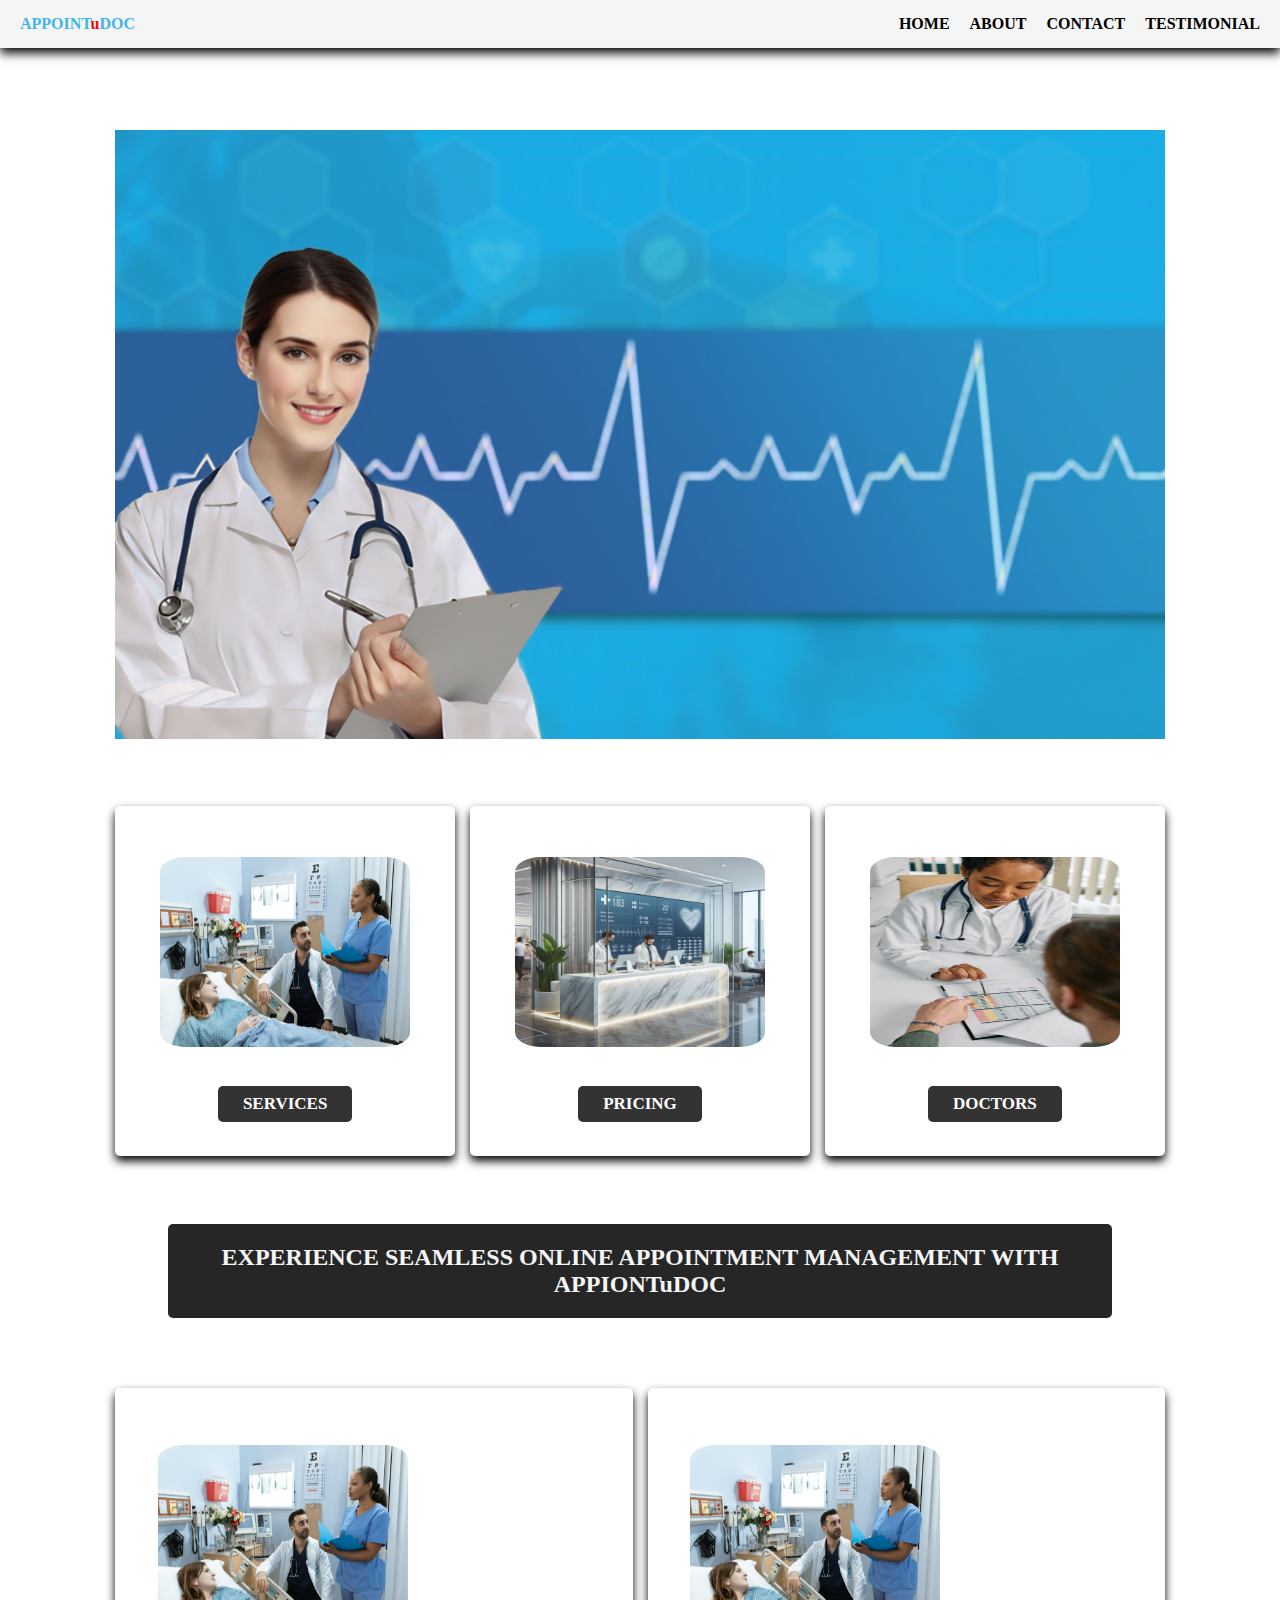
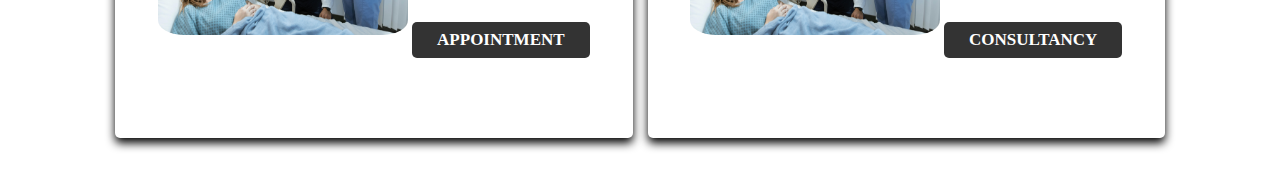
==== index.html @ 53ec286b "Add files via upload" ====
<!DOCTYPE html>
<html lang="en">
<head>
    <meta charset="UTF-8">
    <meta name="viewport" content="width=device-width, initial-scale=1.0">
    <title>Document</title>
    <link rel="stylesheet" href="sytleNAV.css">
    <link rel="stylesheet" href="https://cdnjs.cloudflare.com/ajax/libs/font-awesome/6.5.2/css/all.min.css" integrity="sha512-SnH5WK+bZxgPHs44uWIX+LLJAJ9/2PkPKZ5QiAj6Ta86w+fsb2TkcmfRyVX3pBnMFcV7oQPJkl9QevSCWr3W6A==" crossorigin="anonymous" referrerpolicy="no-referrer" />
    </head>
<body>
    <header>
        <div class="nav">
            <h4><span style="color:rgb(66, 182, 236);">APPOINT</span><span style="color:rgb(241, 8, 8);">u</span><span style="color:rgb(66, 182, 236);">DOC</span></h4>
            <input type="checkbox" id="toggle">
            <label for="toggle"><i class="fa-solid fa-bars"></i></label>
            <ul class="list">
                <li><a href="index.html">HOME</a></li>
                <li><a href="indexab.html">ABOUT</a></li>
                <li><a href="indexCON.HTML">CONTACT</a></li>
                <li><a href="indexte.html">TESTIMONIAL</a></li>
            </ul>
         </div> 
    </header>
  <div class="container">

    <section>
      <div class="banner-1">
        <img src="des.jpg" alt="">
      </div>
   </section>

    <div class="box-container">

        <div class="box ">
            <img src="service.jpg" alt="">
              <a href="indexser.html" class="btn">SERVICES</a>  
        </div>

        <div class="box">
          <img src="Designer (10).png" alt="">
          <a href="indexpr.html" class="btn">PRICING</a>
        </div>

        <div class="box">
          <img src="doctor.jpg" alt="">
          <a href="indexdoc.html" class="btn">DOCTORS</a>
        </div>
    </div><!-- ---------------one------------------------ -->
<section>
     <div class="banner">
        <h2 style="align-items: center;">EXPERIENCE SEAMLESS ONLINE APPOINTMENT MANAGEMENT WITH APPIONTuDOC</h2> 
     </div>
</section>
</div><!-- ---------------two------------------------ -->
<div class="container">
  <div class="box-container">

      <div class="box ">
          <img src="service.jpg" alt="">
            <a href="indexapp.html" class="btn">APPOINTMENT</a>  
      </div>

      <div class="box">
        <img src="service.jpg" alt="">
        <a href="indexcons.html" class="btn">CONSULTANCY</a>
      </div>
  </div>

</div><!-- ----------------------two------------------ -->
</body>
</html>
---- sytleNAV.css ----
*{
    margin: 0%;
    padding: 0%;
    box-sizing: border-box;
}
.nav{
    display: flex;
    justify-content: space-between;
    background-color: whitesmoke;
    box-shadow: 0 5px 10px black;
    padding:15px 20px;
    flex-wrap: wrap;
}
.list{
    display: flex;
    gap: 20px;
}
li{
    list-style: none;
}
a{
    text-decoration: none;
    font-size: medium;
    font-weight: bold;
    color: black;
}
#toggle,label{
    display: none;
}
@media(max-width:580px){
    .list{
        width: 100%;
        flex-direction: column;
        align-items: center;
        display: none;
        padding: 20px;
    }
    label{
        display: block;
    }
    #toggle:checked ~ .list{
        display: flex;
    }
}

/*-------------------- navbar end --------------------*/

.container{
    padding:35px 9%;
    padding-bottom: 40px;
}

.container .heading{
    padding-top:15px ; 
    padding-bottom: 15px;
    color:black;
    font-size: 35px;
}
.container .heading-2{
    padding-top:-10px ; 
    padding-bottom: 15px;
    color:black;
    font-size: 35px;
}

.container .box-container{
    display: grid;
    grid-template-columns: repeat(auto-fit, minmax(150px, 1fr));
    padding-top: 5%;
    gap:15px;
}

.container .box-container .box{
    box-shadow: 0 5px 10px rgba(0,0,0,.2);
    border-radius: 5px;
    /* background:linear-gradient(45deg,rgb(158, 99, 246), rgb(177, 235, 97)); */
    box-shadow: 0 5px 10px black;
    text-align: center;
    padding:30px 15px;
    height: 350px;
}

.container .box-container .box img{
    height: 210px;
    width: 250px;
    border-radius:25px ;
    justify-content: center;
    grid-template-columns: repeat(auto-fit, minmax(150px, 1fr));
    
}

.container .box-container .box h3{
    color:#444;
    font-size: 22px;
    padding:10px 0;
}

.container .box-container .box p{
    color:#777;
    font-size: 15px;
    line-height: 1.8;
}

.container .box-container .box .btn{
    margin-top: 25px;
    display: inline-block;
    background:#333;
    color:#fff;
    font-size: 17px;
    border-radius: 5px;
    padding: 8px 25px;
    text-decoration: none;
}

.container .box-container .box .btn:hover{
    letter-spacing: 1px;
}

.container .box-container .box:hover{
    box-shadow: 0 10px 15px rgba(0,0,0,.3);
    transform: scale(1.03);
}


@media (max-width:768px){
    .container{
        padding:20px;
    }
}
@media (max-width:900px){
    .container .box-container .box img{
        padding:80px;
        text-align: center;
    }
}

/* example----------------------------->*/

.banner {
    height: auto; 
    width: 90%; 
    border-radius: 5px;
    padding: 20px 10px; 
    background-color: rgba(0, 0, 0, 0.852);
    color: whitesmoke;
    text-align: center;
    margin:6.5% auto -5.5%; 
}


@media (max-width: 768px) {
    .banner {
        width: 80%; 
        padding: 15px 5px; 
    }
}


@media (max-width: 480px) {
    .banner {
        width: 90%;
        padding: 10px; 
    }
}

img{
    height:40%;
    width: 100%;
    border-radius:5px;
    padding: 10px 0;
    color: rgb(235, 137, 137);
    text-align: center;
    align-items: center;
    justify-content: center;
    margin-top:3.5%;
}
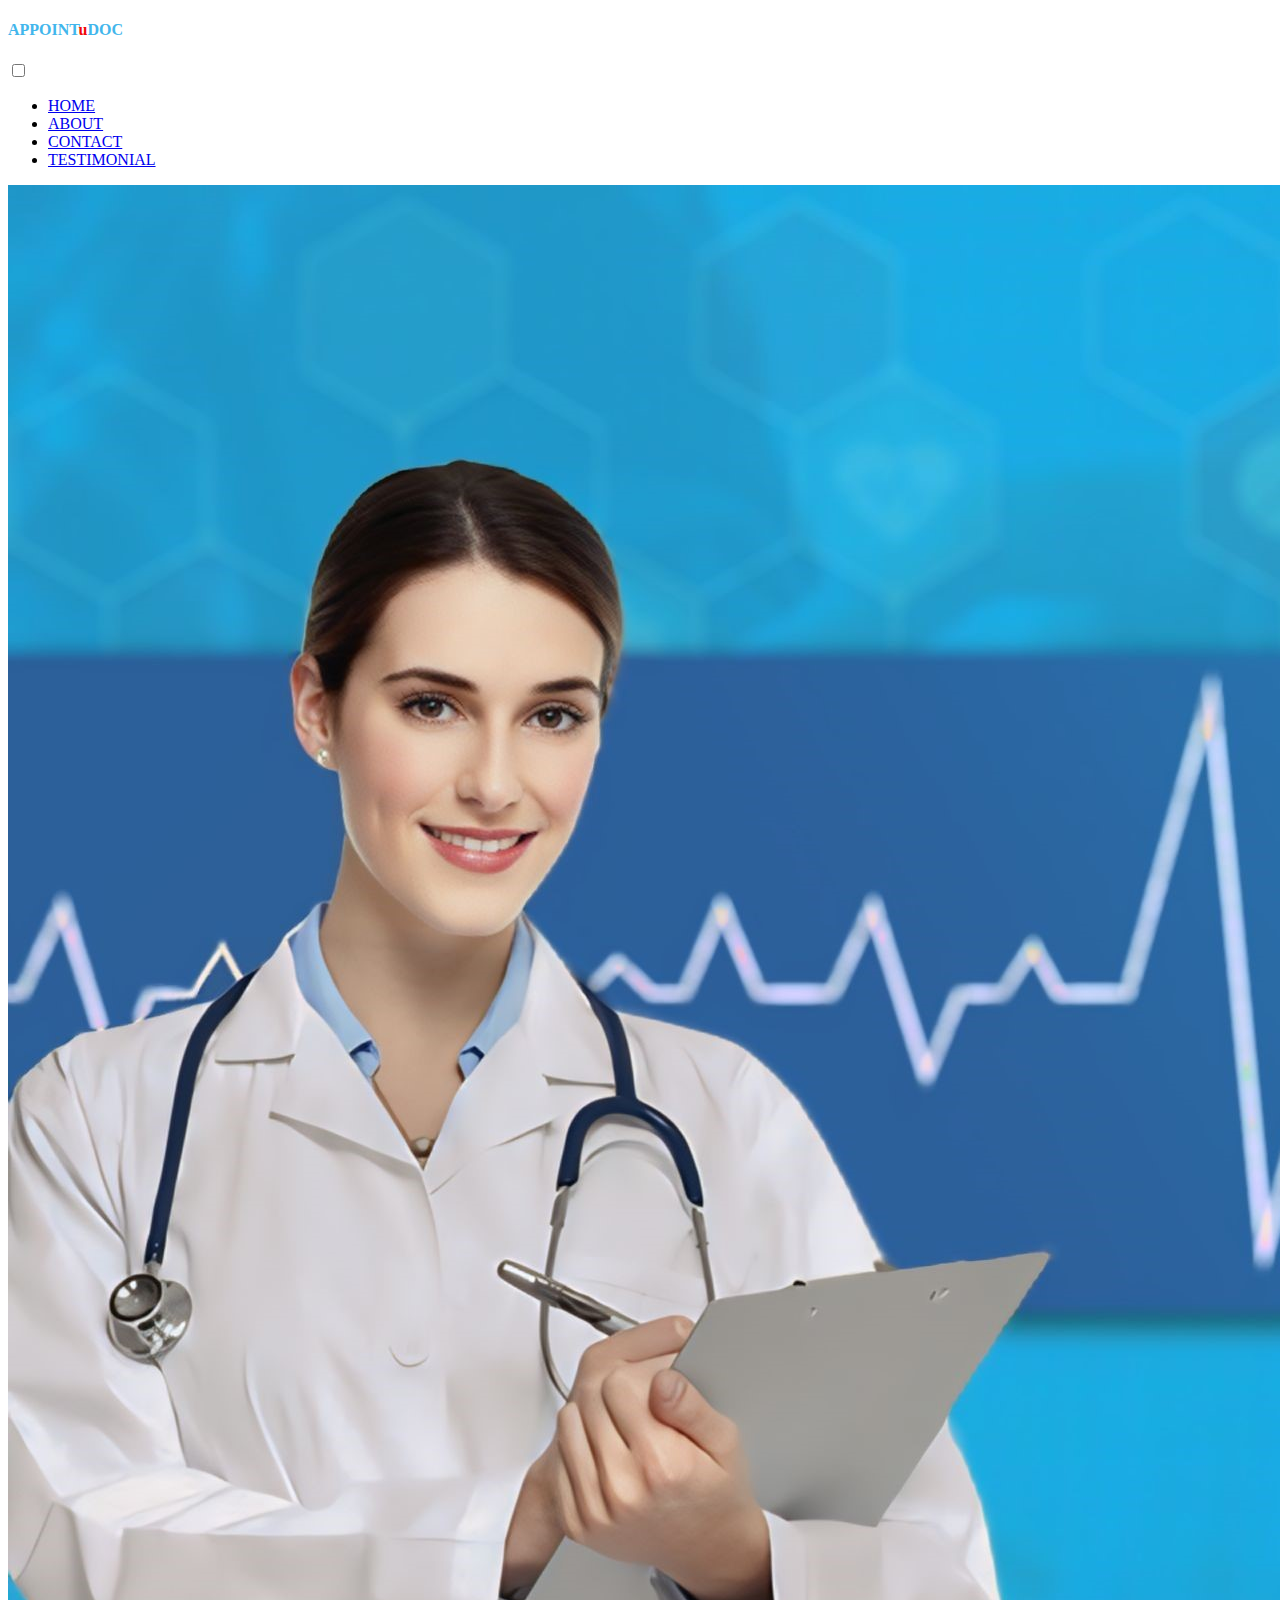
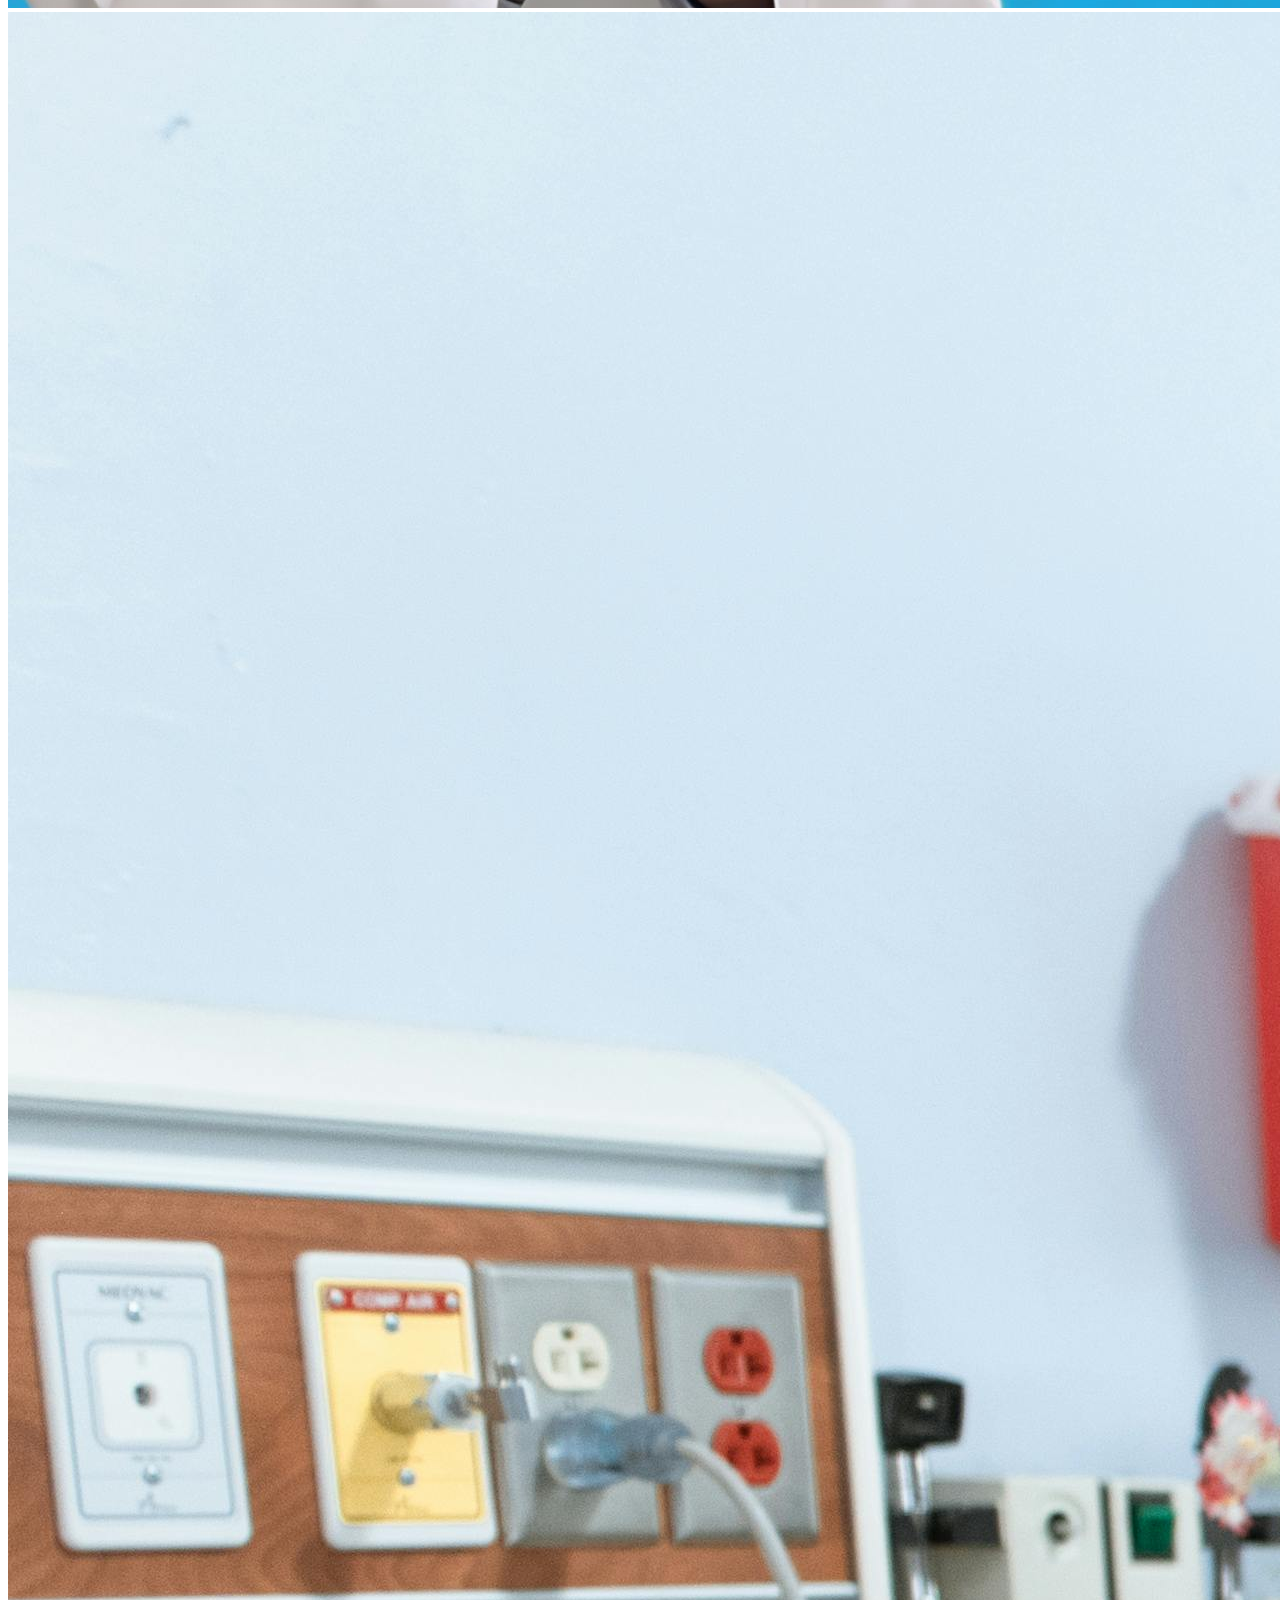
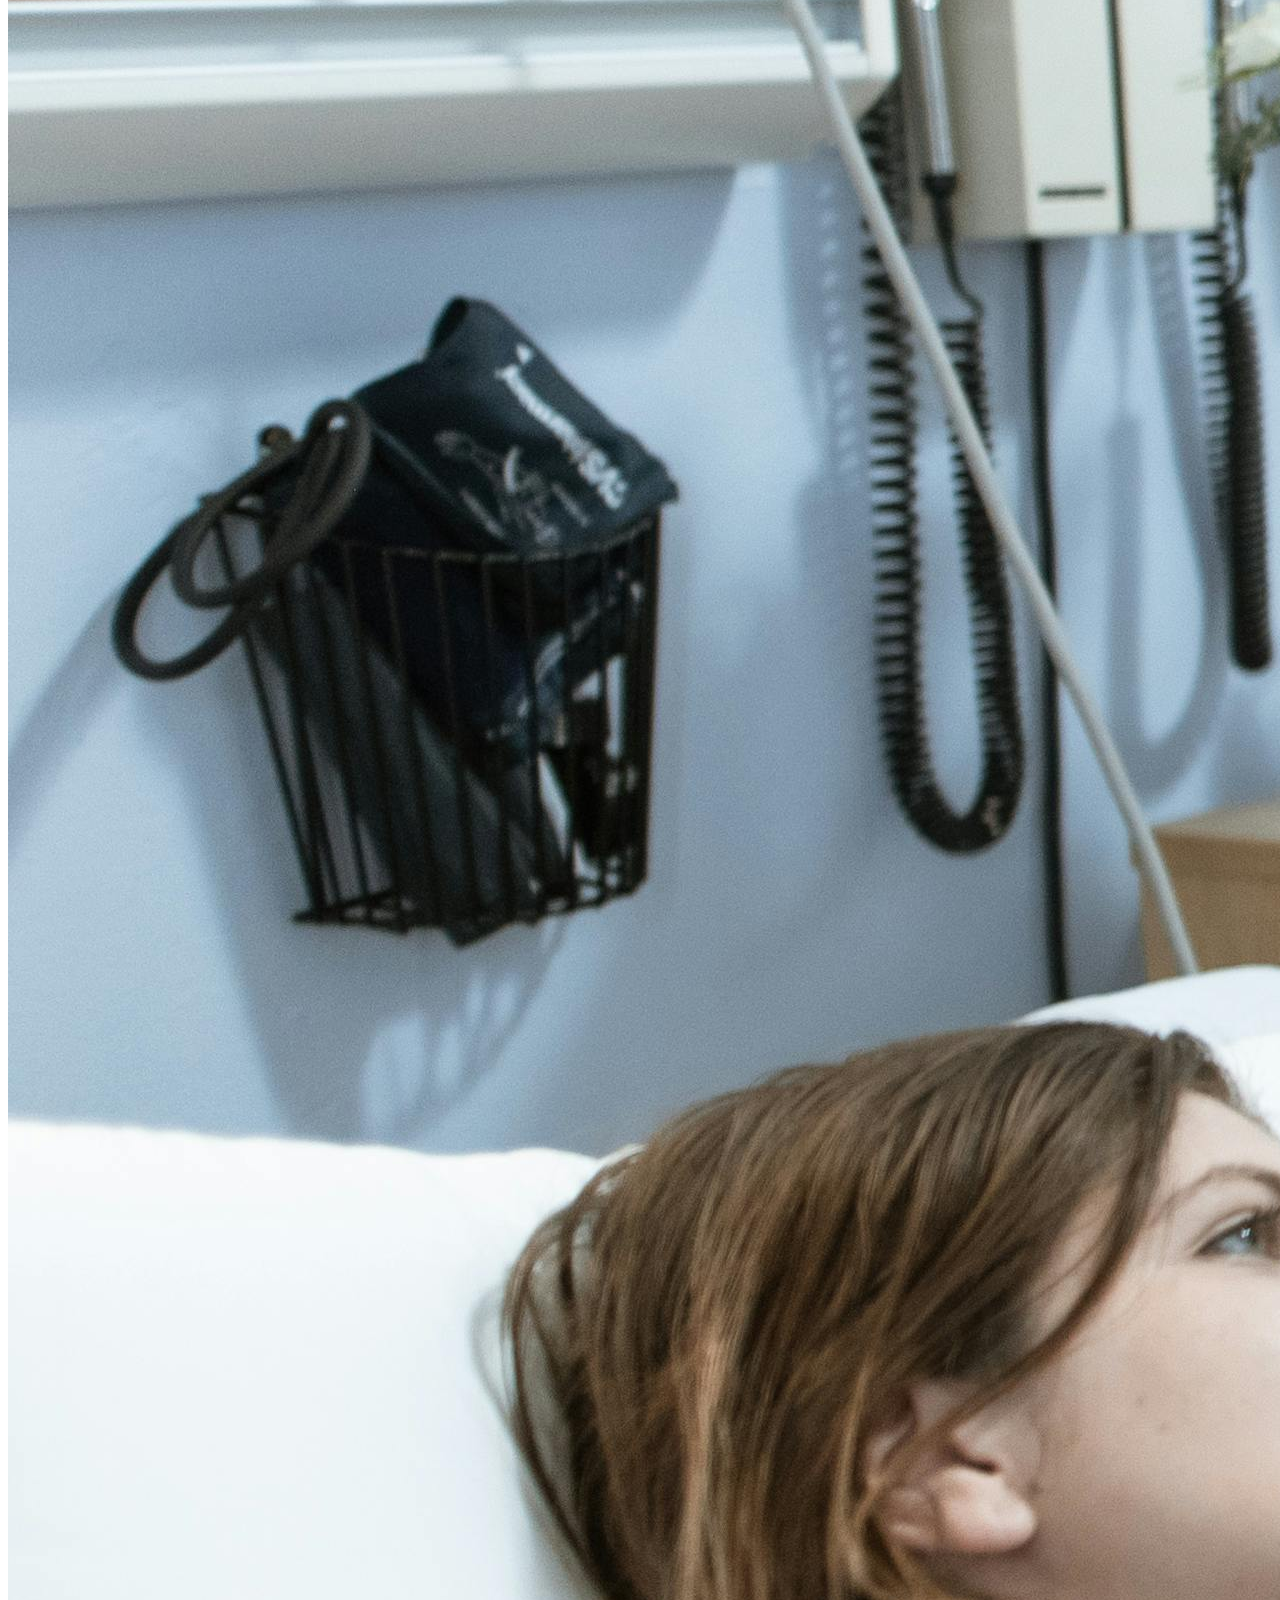
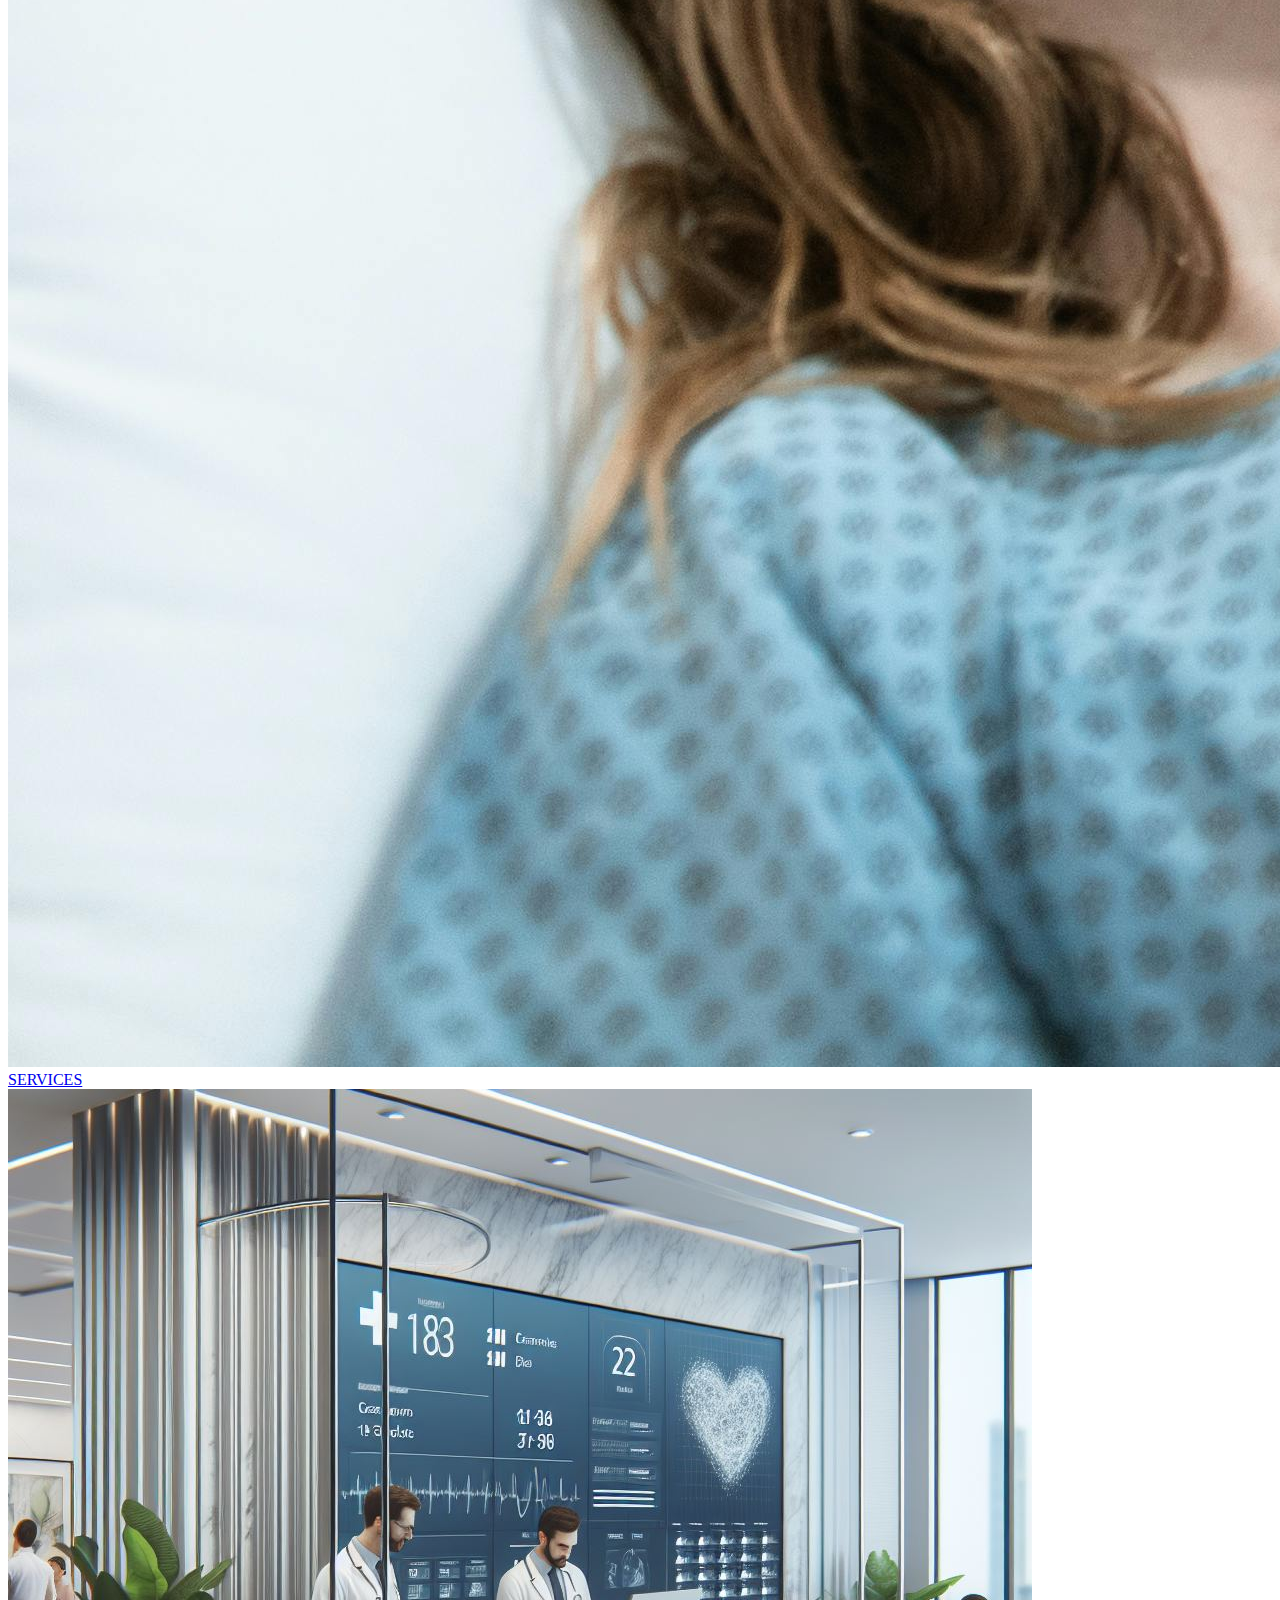
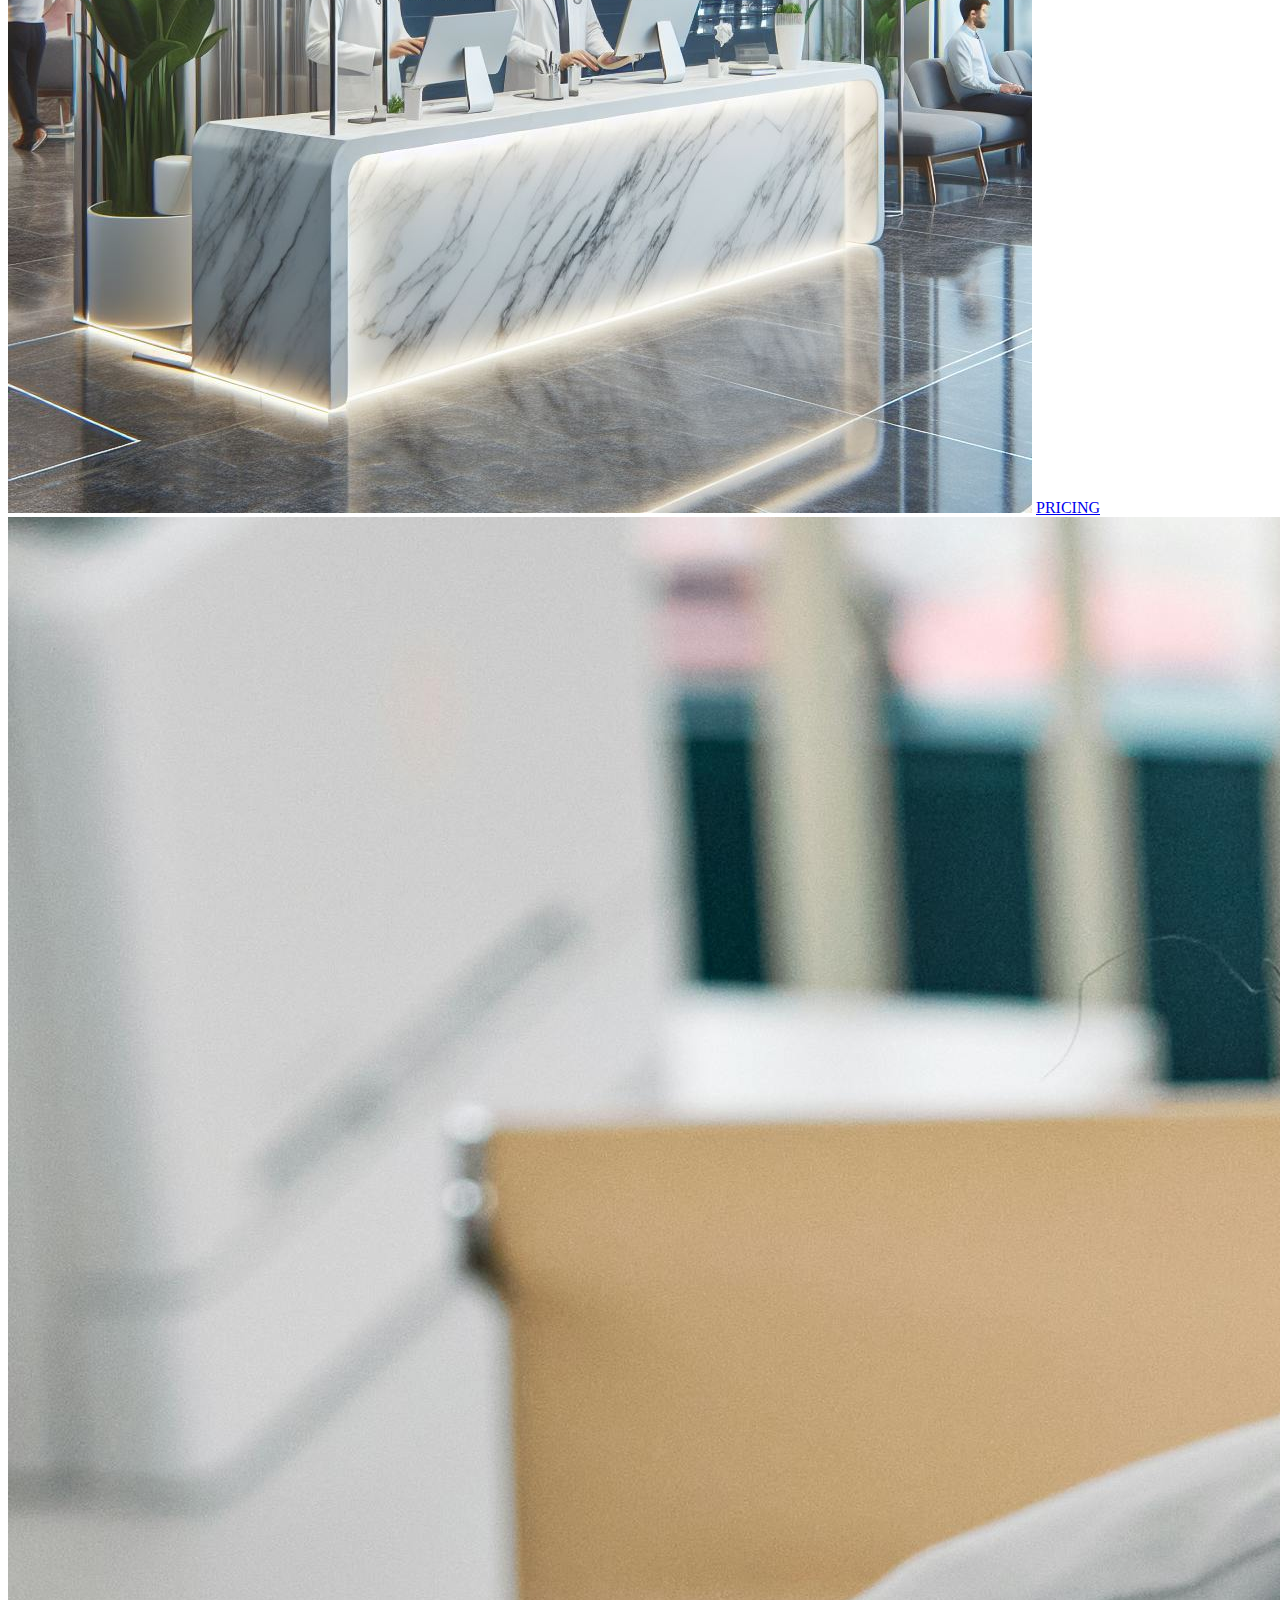
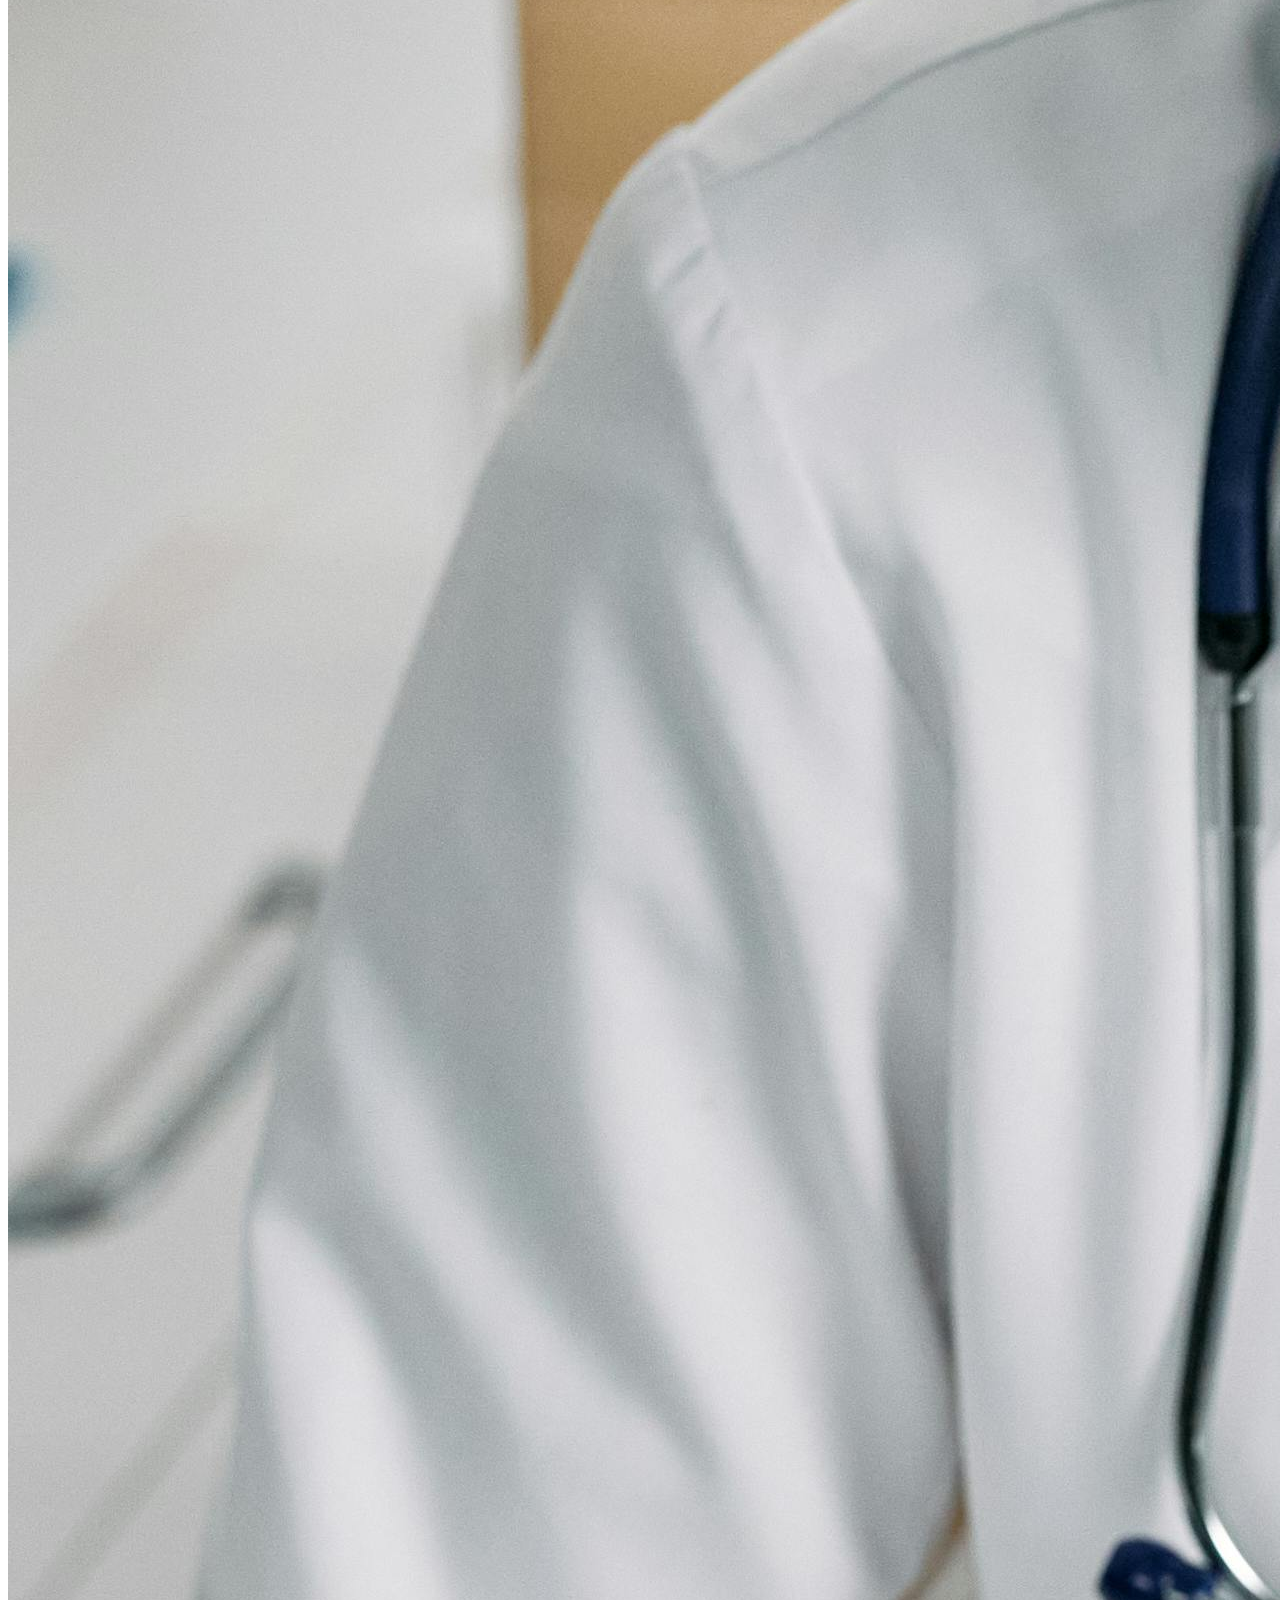
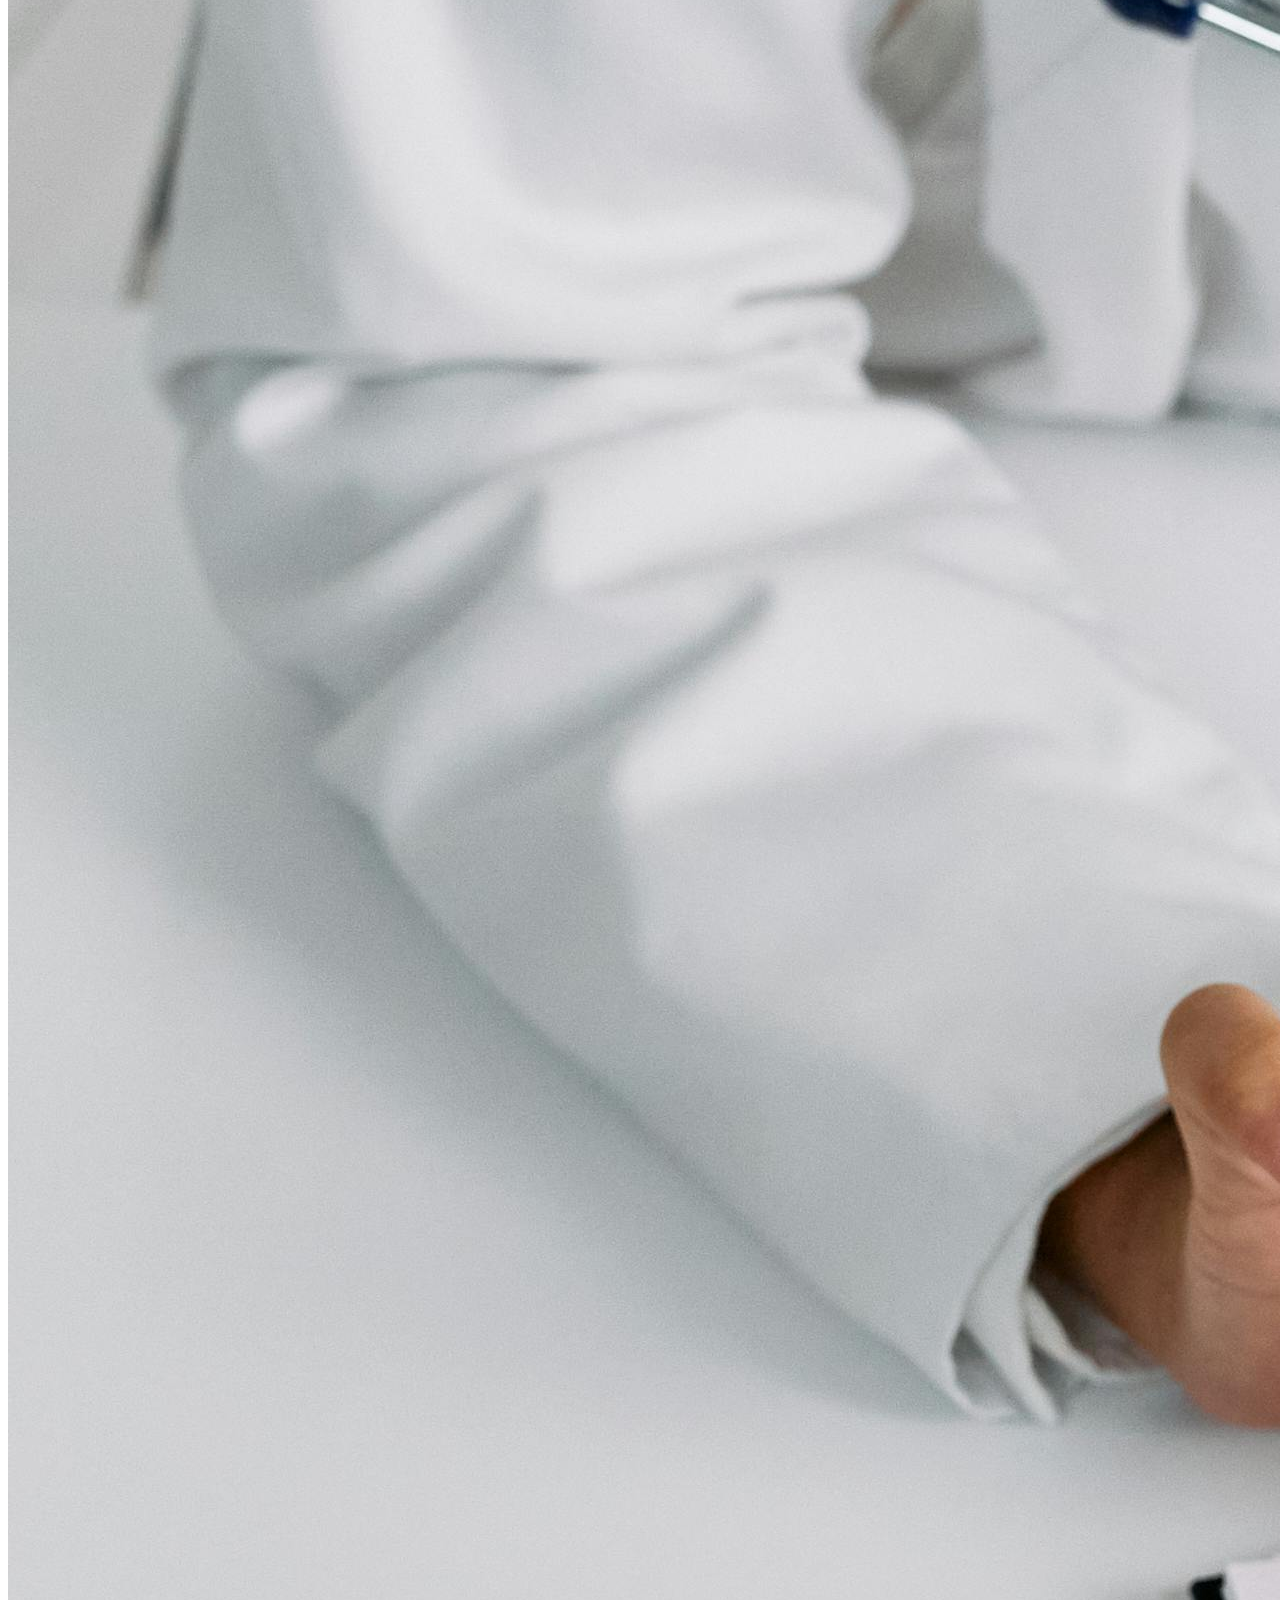
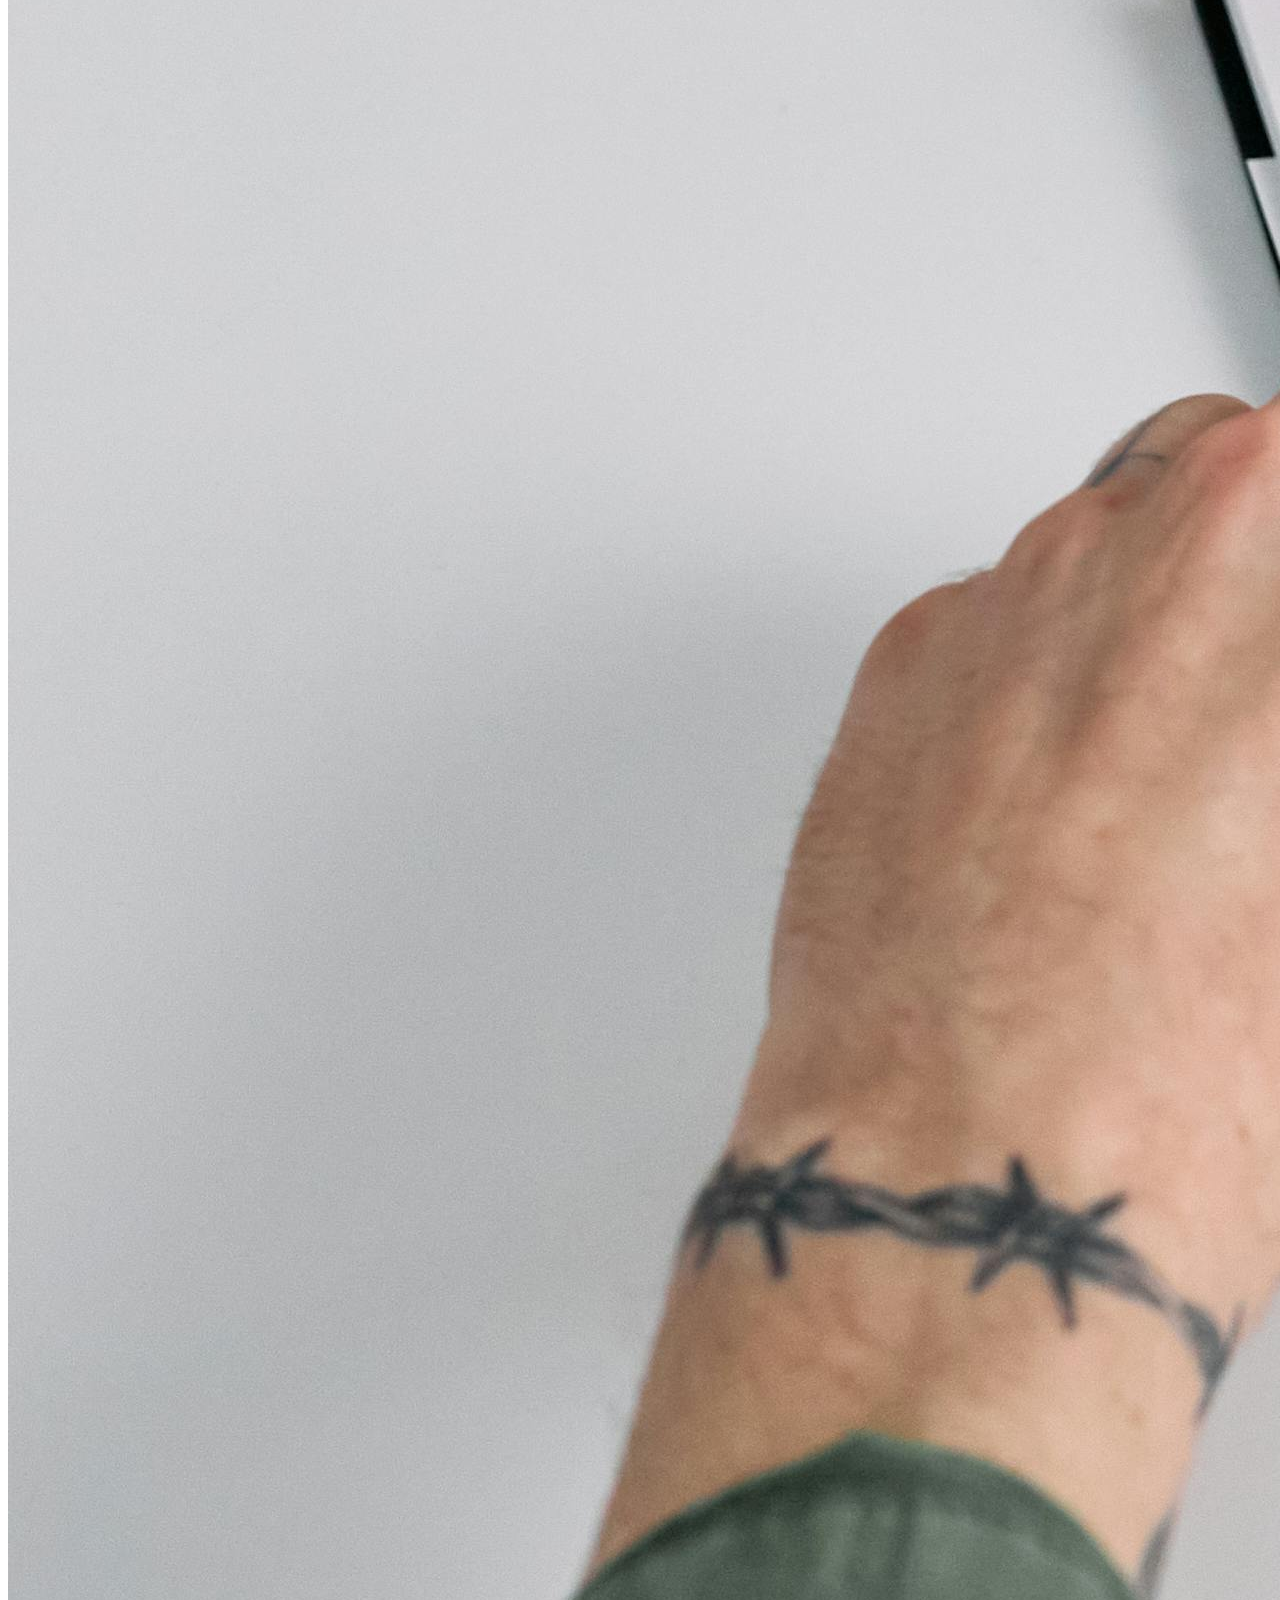
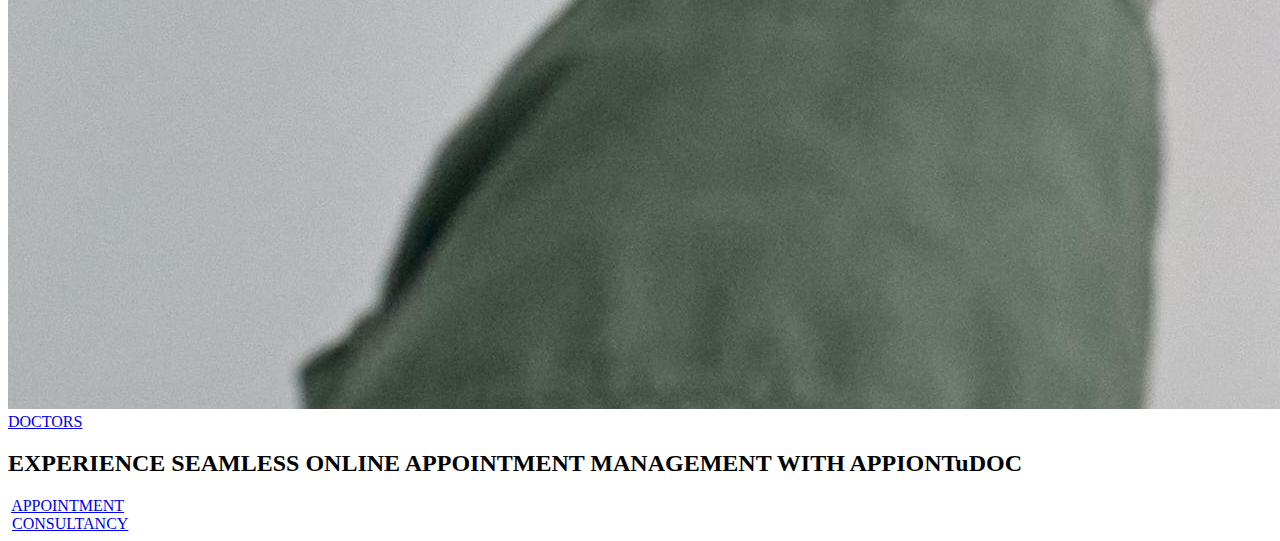
==== commit fa6c9a92: "Add files via upload" ====
--- a/index.html
+++ b/index.html
@@ -56,12 +56,12 @@
   <div class="box-container">
 
       <div class="box ">
-          <img src="service.jpg" alt="">
+          <img src="https://demigos.com/media/cache/61/e8/61e8be99d482c40c4f294b577a7d2e92.jpg" alt="">
             <a href="indexapp.html" class="btn">APPOINTMENT</a>  
       </div>
 
       <div class="box">
-        <img src="service.jpg" alt="">
+        <img src="https://media.istockphoto.com/id/2023972931/photo/radiologists-looking-at-x-ray-images-at-the-hospital.jpg?s=612x612&w=0&k=20&c=_Ak1ijY79hkQ-S2FCZ8-_zk6ctOg0u_Xu2-fjmUp35c=" alt="">
         <a href="indexcons.html" class="btn">CONSULTANCY</a>
       </div>
   </div>
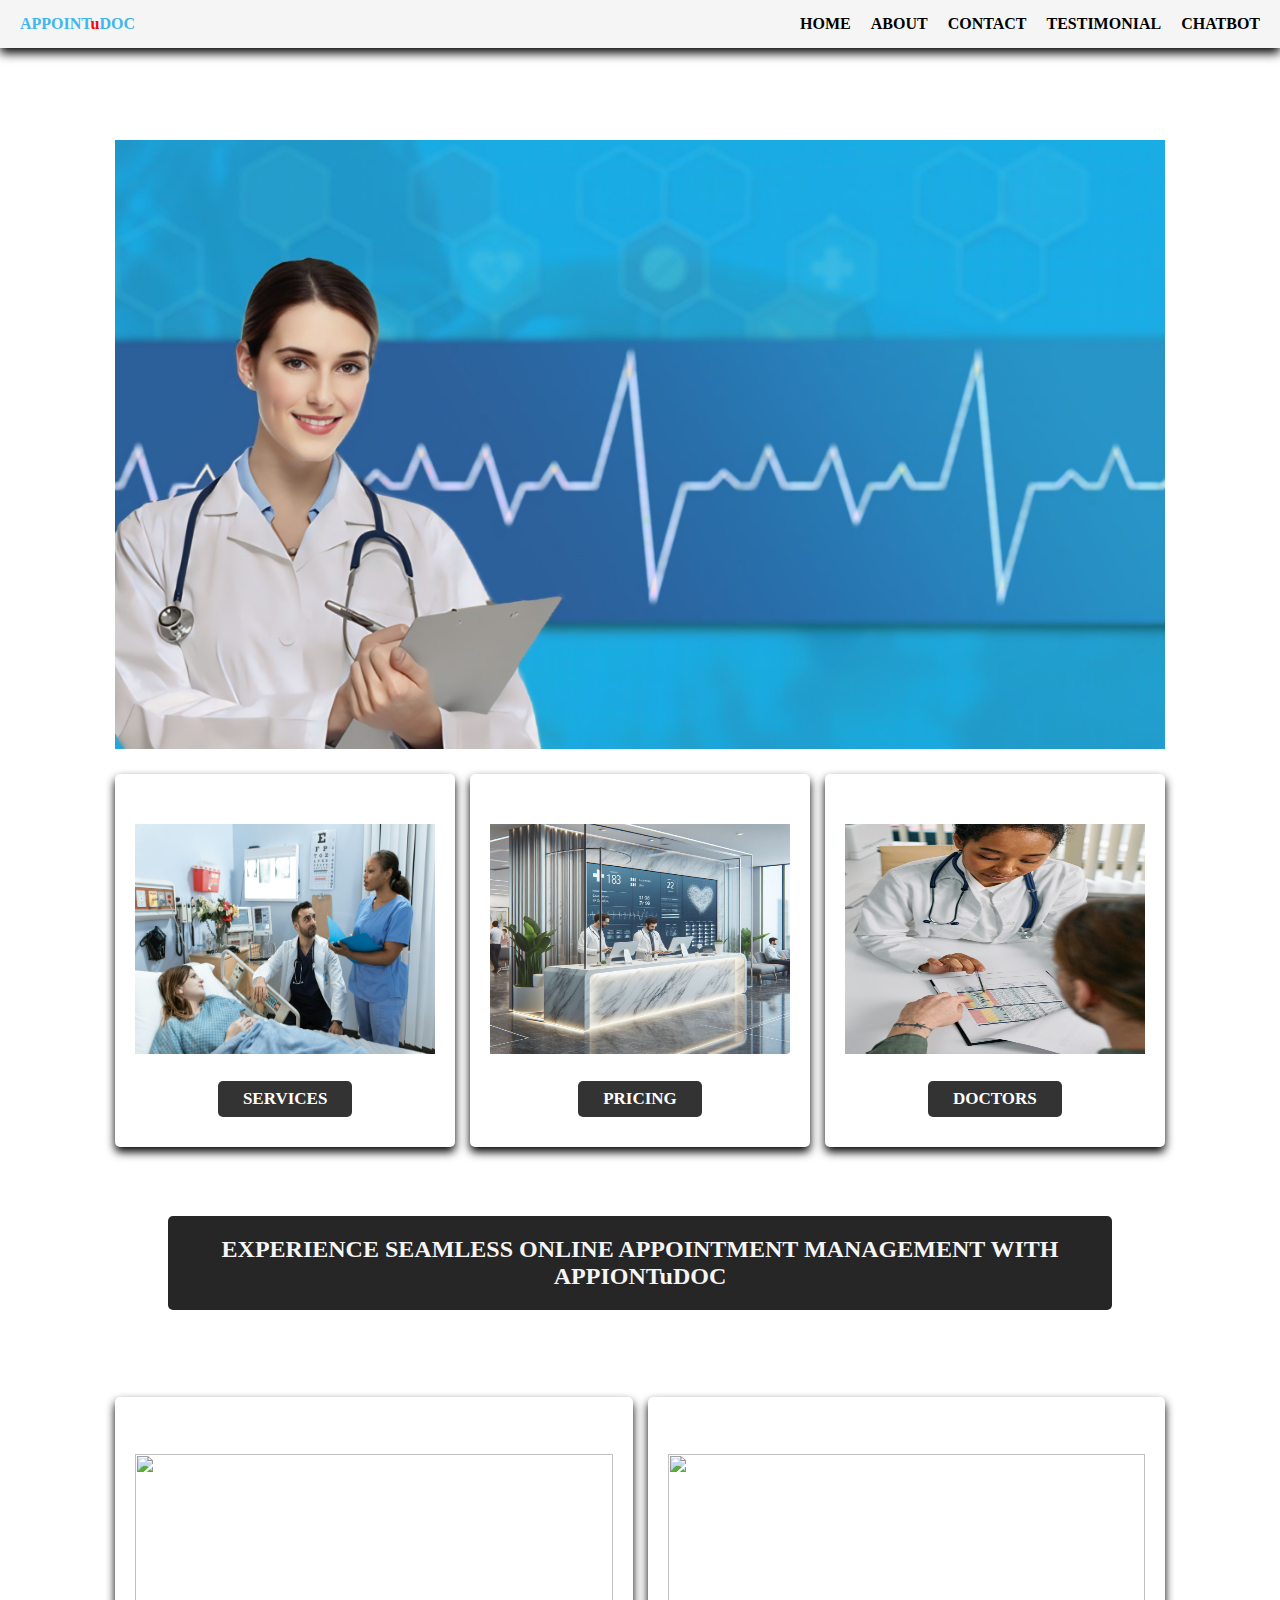
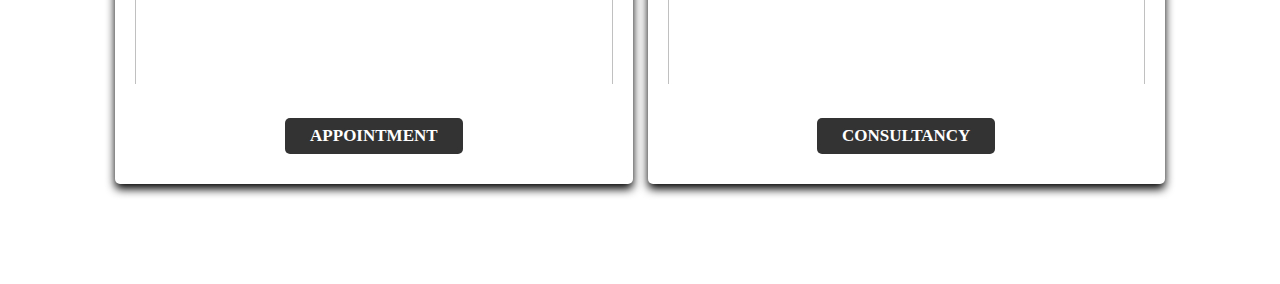
==== commit bcc2ab2d: "Update index.html" ====
--- a/index.html
+++ b/index.html
@@ -18,6 +18,7 @@
                 <li><a href="indexab.html">ABOUT</a></li>
                 <li><a href="indexCON.HTML">CONTACT</a></li>
                 <li><a href="indexte.html">TESTIMONIAL</a></li>
+                <li><a href="indexchat.html">CHATBOT</a></li>
             </ul>
          </div> 
     </header>
@@ -68,4 +69,4 @@
 
 </div><!-- ----------------------two------------------ -->
 </body>
-</html>+</html>
--- a/sytleNAV.css
+++ b/sytleNAV.css
@@ -0,0 +1,161 @@
+*{
+    margin: 0%;
+    padding: 0%;
+    box-sizing: border-box;
+}
+.nav{
+    display: flex;
+    justify-content: space-between;
+    background-color: whitesmoke;
+    box-shadow: 0 5px 10px black;
+    padding:15px 20px;
+    flex-wrap: wrap;
+}
+.list{
+    display: flex;
+    gap: 20px;
+}
+li{
+    list-style: none;
+}
+a{
+    text-decoration: none;
+    font-size: medium;
+    font-weight: bold;
+    color: black;
+}
+#toggle,label{
+    display: none;
+}
+@media(max-width:580px){
+    .list{
+        width: 100%;
+        flex-direction: column;
+        align-items: center;
+        display: none;
+        padding: 20px;
+    }
+    label{
+        display: block;
+    }
+    #toggle:checked ~ .list{
+        display: flex;
+    }
+}
+
+/*-------------------- navbar end --------------------*/
+
+.container{
+    padding:45px 9%;
+    padding-bottom: 100px;
+}
+
+.container .heading{
+    text-align: center;
+    padding-bottom: 15px;
+    color:black;
+    text-shadow: 0 5px 10px whitesmoke;
+    font-size: 50px;
+}
+
+.container .box-container{
+    display: grid;
+    grid-template-columns: repeat(auto-fit, minmax(270px, 1fr));
+    gap:15px;
+}
+
+.container .box-container .box{
+    box-shadow: 0 5px 10px rgba(0,0,0,.2);
+    border-radius: 5px;
+    color: whitesmoke;
+    text-align: center;
+    box-shadow: 0 5px 10px black;
+    padding:30px 20px;
+}
+
+.container .box-container .box img{
+    height:250px;
+}
+
+.container .box-container .box h3{
+    color:#444;
+    font-size: 22px;
+    padding:10px 0;
+}
+
+.container .box-container .box p{
+    color:#777;
+    font-size: 15px;
+    line-height: 1.8;
+}
+
+.container .box-container .box .btn{
+    margin-top: 10px;
+    display: inline-block;
+    background:#333;
+    color:#fff;
+    font-size: 17px;
+    border-radius: 5px;
+    padding: 8px 25px;
+}
+
+.container .box-container .box .btn:hover{
+    letter-spacing: 1px;
+}
+
+.container .box-container .box:hover{
+    box-shadow: 0 10px 15px rgba(0,0,0,.3);
+    transform: scale(1.03);
+}
+
+@media (max-width:768px){
+    .container{
+        padding:20px;
+    }
+}
+
+/* ssssssssssssssssssssssssssssssssssss */
+.banner {
+    height: auto; 
+    width: 90%; 
+    border-radius: 5px;
+    padding: 20px 10px; 
+    background-color: rgba(0, 0, 0, 0.852);
+    color: whitesmoke;
+    text-align: center;
+    margin:6.5% auto -5.5%; 
+}
+
+
+@media (max-width: 768px) {
+    .banner {
+        width: 80%; 
+        padding: 15px 5px; 
+    }
+}
+
+
+@media (max-width: 480px) {
+    .banner {
+        width: 90%;
+        padding: 10px; 
+    }
+}
+
+img{
+    height:40%;
+    width: 100%;
+    border-radius:5px;
+    padding: 10px 0;
+    color: rgb(235, 137, 137);
+    text-align: center;
+    align-items: center;
+    justify-content: center;
+    margin-top:3.5%;
+    margin-bottom: 1%;
+}
+
+
+
+
+
